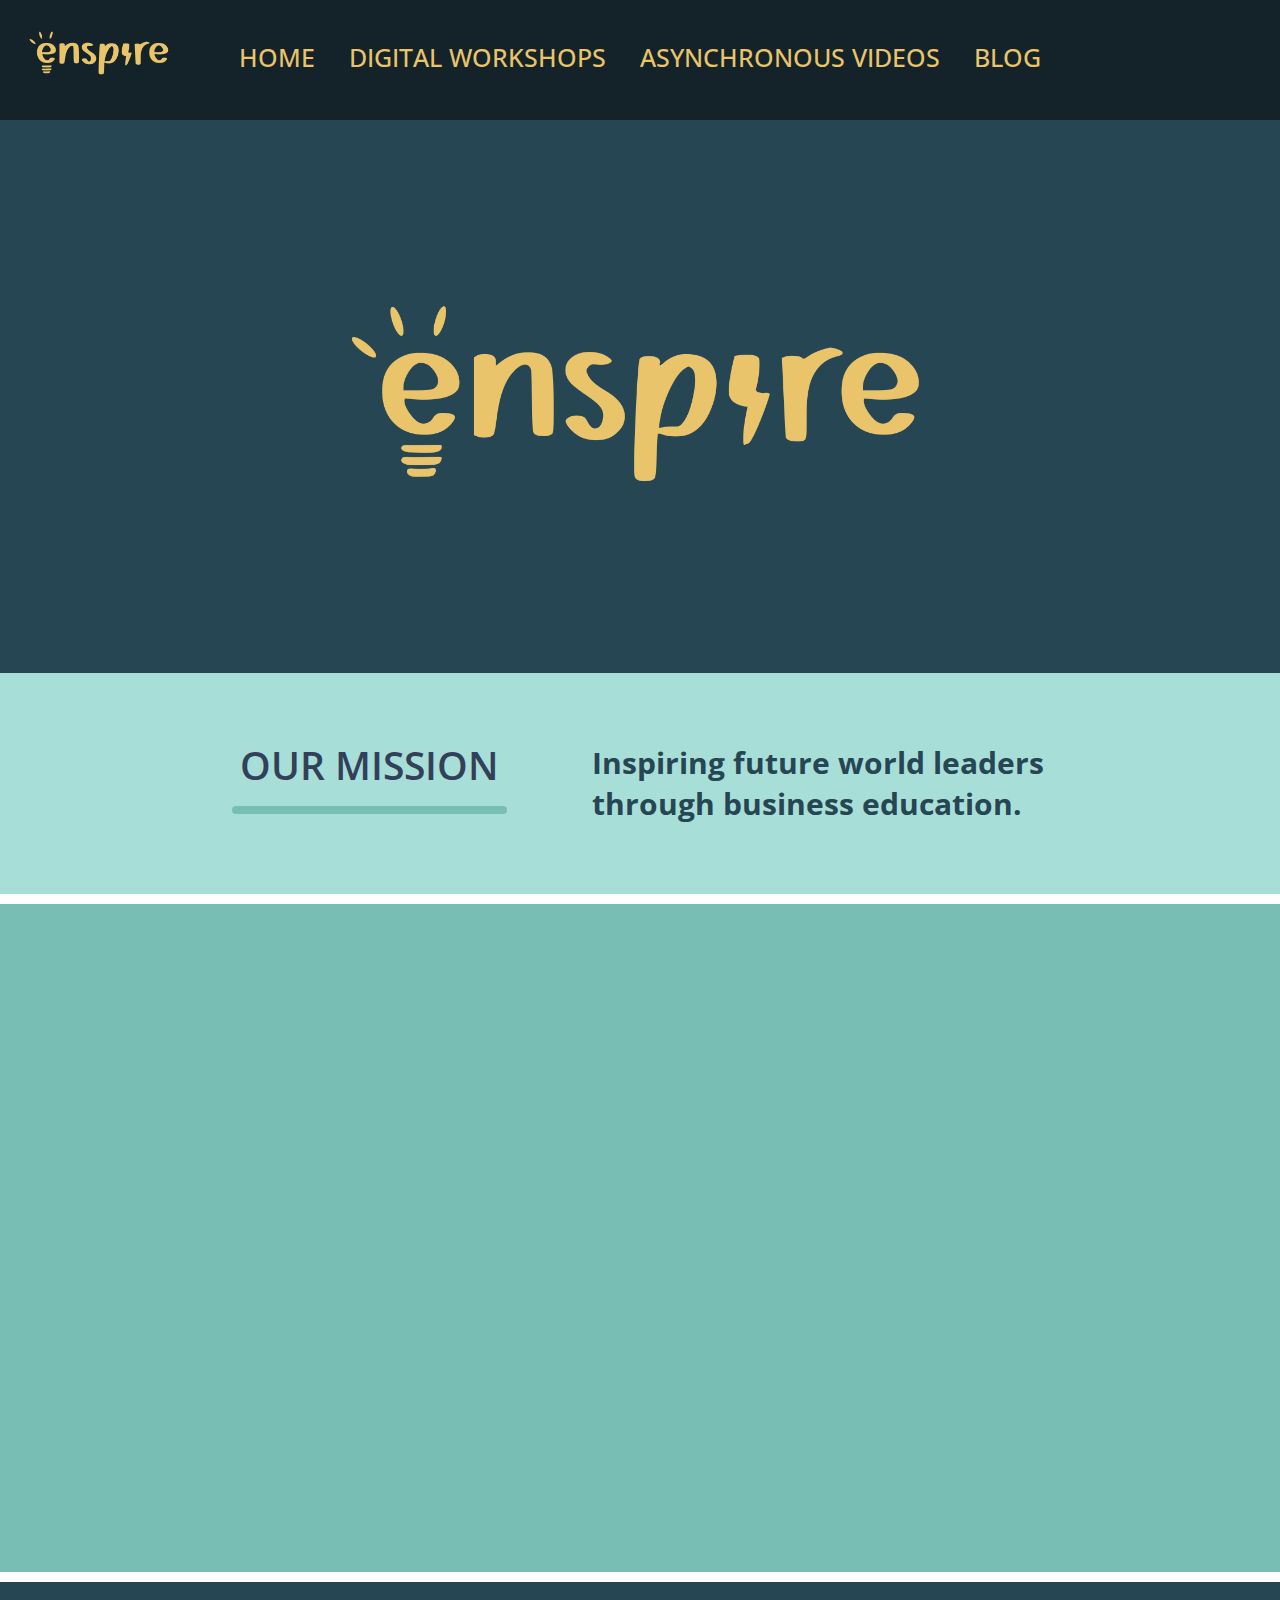
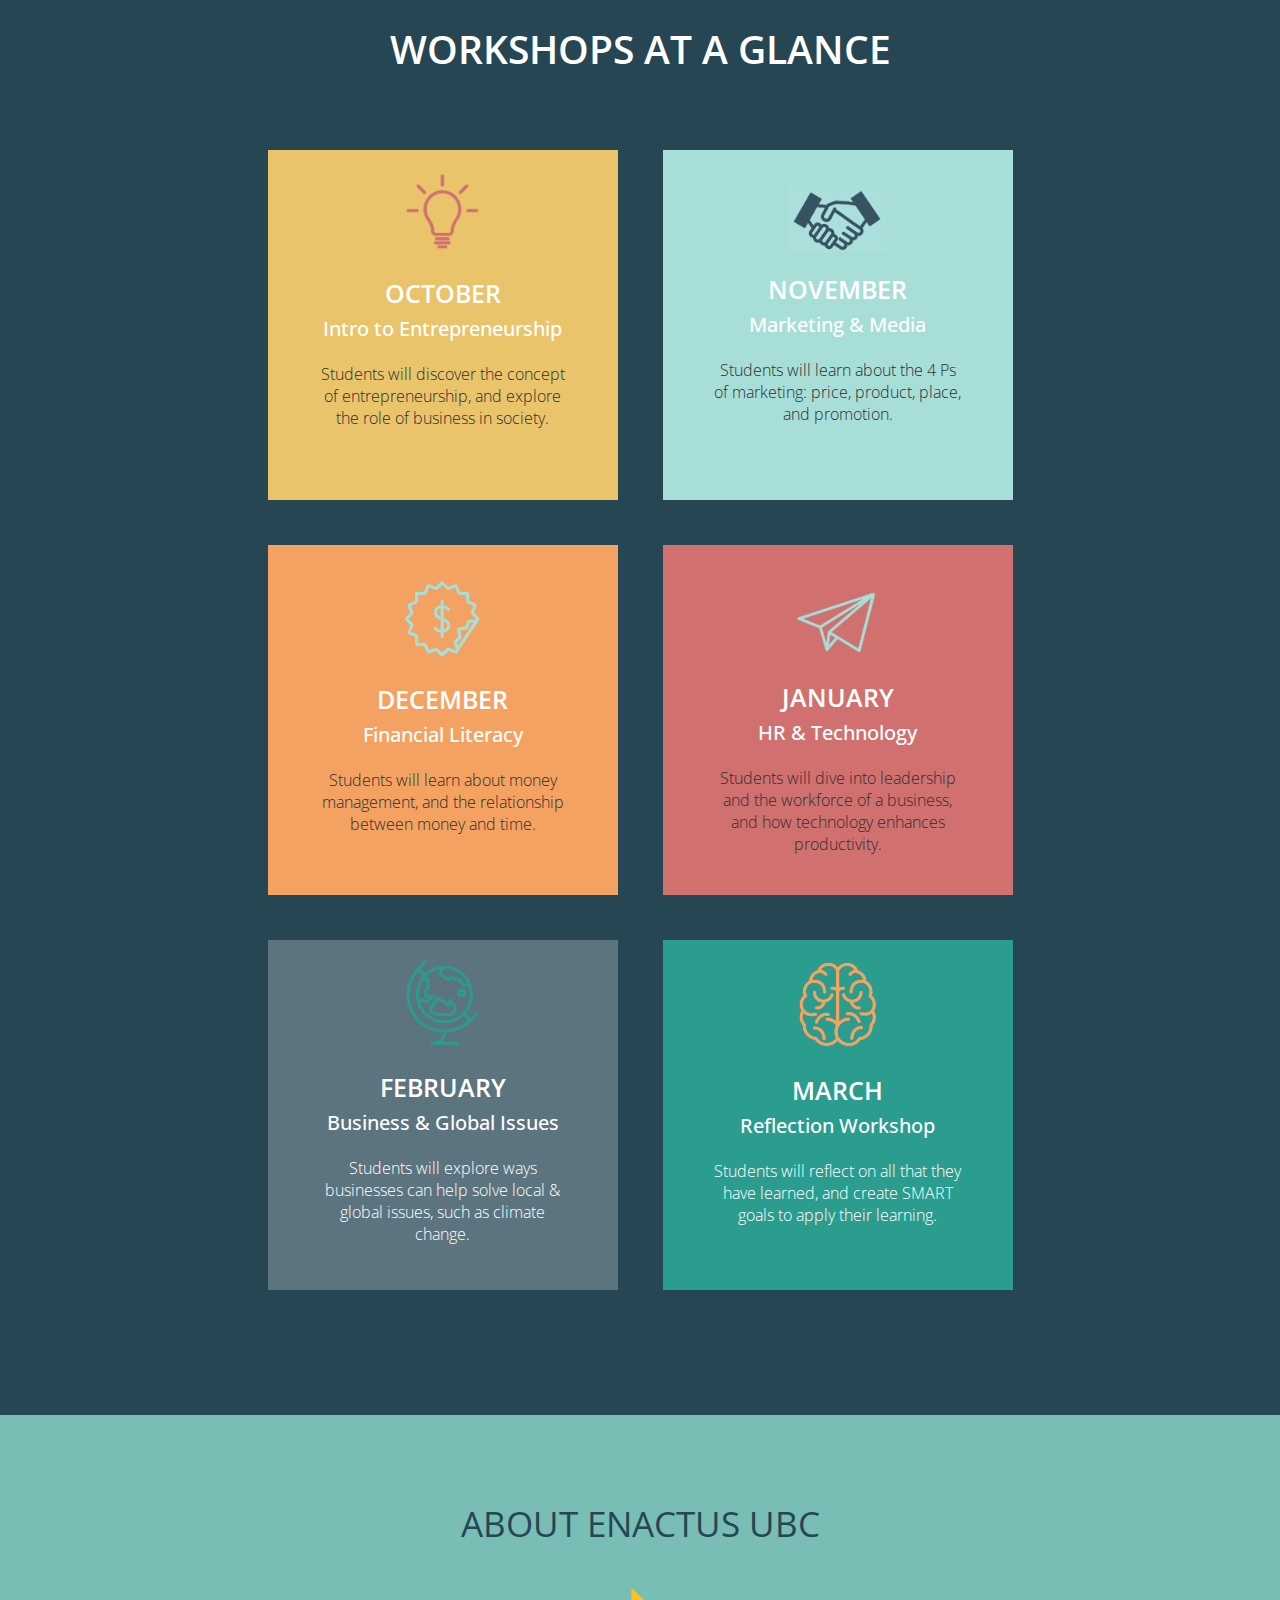
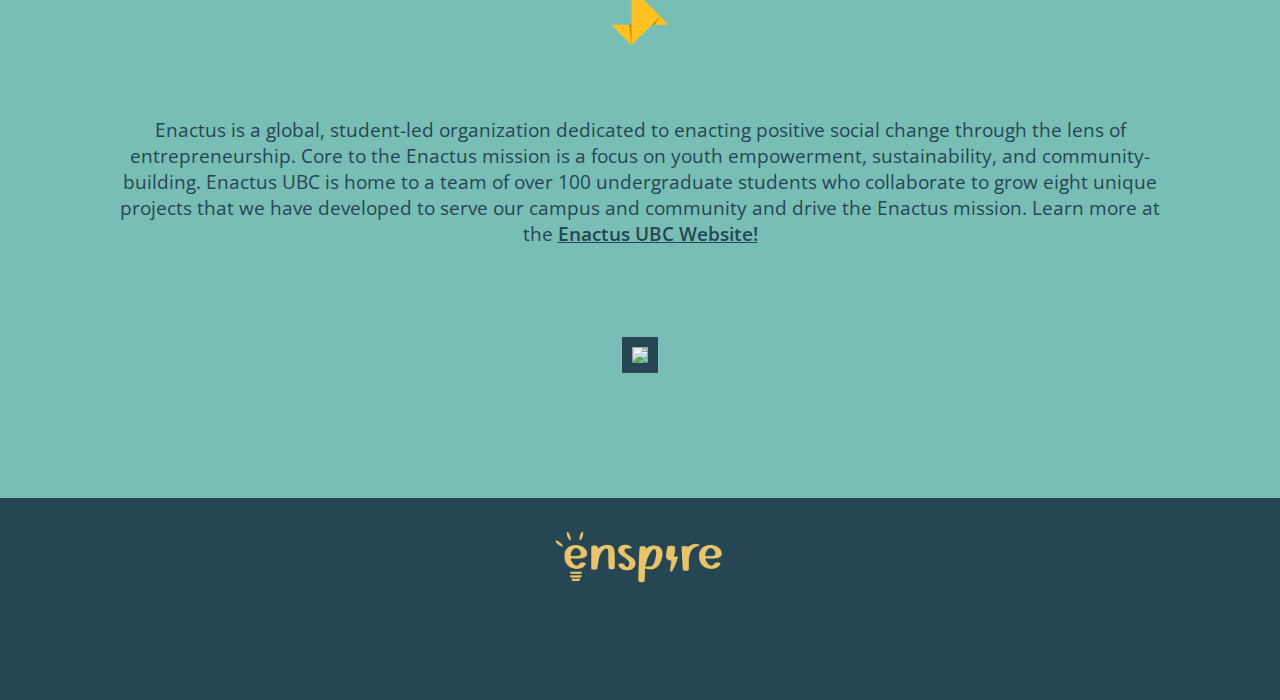
==== index.html @ 6b2c92a5 "added first blog + updated all navbars with blog" ====
<!DOCTYPE html>
<html lang="en">
<head>
    <meta charset="UTF-8">
    <meta name="viewport" content="width=device-width, initial-scale=1.0">
    <link rel="stylesheet" href="styles.css">
    <link rel="icon" type="image/x-icon" href="assets/images/Icon.png">
    <script src="https://kit.fontawesome.com/b18e6932b3.js" crossorigin="anonymous"></script> <!-- NEED THIS FOR SOCIAL MEDIA ICONS, PUT IT IN HEAD UNDER <link rel="icon" type="image/x-icon" href="assets/favicon.png"> -->
    
    <title>Enspire UBC</title>
</head>
<body>
    <div class="navbar">
        <a href="#top"><img class="navbar-logo" src="assets/images/EnspireLogo.png" alt="Enspire logo UBC"></a>
        <div class="site-links">
            <a class="site-link" href="index.html">HOME</a>
            <div class="dropdown">
                <a class="site-link">DIGITAL WORKSHOPS</a>
                <div class="dropdown-content">
                    <a class="dropdown-link" href="digital-workshop-1.html">1: INTRODUCTION TO ENTREPRENEURSHIP</a>
                    <a class="dropdown-link" href="digital-workshop-2.html">2: MARKETING & MEDIA</a>
                    <a class="dropdown-link" href="digital-workshop-3.html">3: FINANCIAL LITERACY</a>
                    <a class="dropdown-link-pending">4: HR & TECHNOLOGY</a>
                    <a class="dropdown-link-pending">5: BUSINESS & GLOBAL ISSUES</a>
                    <a class="dropdown-link-pending">6: REFLECTION WORKSHOP</a>
                </div>
            </div>
            <div class="dropdown">
                <a class="site-link">ASYNCHRONOUS VIDEOS</a>
                <div class="dropdown-content">
                    <a class="dropdown-link" href="workshop-1-video.html">1: INTRODUCTION TO ENTREPRENEURSHIP</a>
                    <a class="dropdown-link" href="workshop-2-video.html">2: MARKETING & MEDIA</a>
                    <a class="dropdown-link" href="workshop-3-video.html">3: FINANCIAL LITERACY</a>
                    <a class="dropdown-link-pending">4: HR & TECHNOLOGY</a>
                    <a class="dropdown-link-pending">5: BUSINESS & GLOBAL ISSUES</a>
                    <a class="dropdown-link-pending">6: REFLECTION WORKSHOP</a>
                </div>
            </div>
            <a class="blog" href="blog.html">BLOG</a>
        </div>
    </div>

    <div class="hero" id="top">
        <img class="hero-logo" src="assets/images/EnspireLogo.png" alt="Enspire logo UBC">
    </div>

    <div class="mission">
        <div class="mission-header">
            <div class="mission-title">OUR MISSION</div>
            <div class="mission-line"></div>
        </div>
        <div class="mission-text">
            Inspiring future world leaders through business education.
        </div>
    </div>

    <div class="video">
        <iframe width="945" height="533" src="https://www.youtube.com/embed/UqXR7s19iB0?si=zUikYvklSdh9xnuP" title="YouTube video player" frameborder="0" allow="accelerometer; autoplay; clipboard-write; encrypted-media; gyroscope; picture-in-picture; web-share" allowfullscreen></iframe>
    </div>

    <div class="workshops">
        <div class="workshops-header">
            WORKSHOPS AT A GLANCE
        </div>
        <div class="workshops-grid">
            <div class="workshop-block" style="background-color:#E9C46A">
                <img class="workshop-logo" src="assets/images/Lightbulb.png">
                <p class="workshop-month">OCTOBER</p>
                <p class="workshop-title">Intro to Entrepreneurship</p>
                <p class="workshop-text">Students will discover the concept of entrepreneurship, and explore the role of business in society.</p>
            </div>
            <div class="workshop-block" style="background-color:#A8DED8">
                <img class="workshop-logo" src="assets/images/Handshake.png" style="padding-top:35px">
                <p class="workshop-month">NOVEMBER</p>
                <p class="workshop-title">Marketing & Media</p>
                <p class="workshop-text">Students will learn about the 4 Ps of marketing: price, product, place, and promotion.</p>
            </div>
            <div class="workshop-block" style="background-color:#F4A261">
                <img class="workshop-logo" src="assets/images/Dollar.png" style="padding-top:30px;">
                <p class="workshop-month">DECEMBER</p>
                <p class="workshop-title">Financial Literacy</p>
                <p class="workshop-text">Students will learn about money management, and the relationship between money and time.</p>
            </div>
            <div class="workshop-block" style="background-color:#D07170">
                <img class="workshop-logo" src="assets/images/Airplane.png" style="padding-top:40px;">
                <p class="workshop-month">JANUARY</p>
                <p class="workshop-title">HR & Technology</p>
                <p class="workshop-text">Students will dive into leadership and the workforce of a business, and how technology enhances productivity.</p>
            </div>
            <div class="workshop-block" style="background-color:#5C747E">
                <img class="workshop-logo" src="assets/images/Globe.png">
                <p class="workshop-month">FEBRUARY</p>
                <p class="workshop-title">Business & Global Issues</p>
                <p class="workshop-text" style="color:white;">Students will explore ways businesses can help solve local & global issues, such as climate change.</p>
            </div>
            <div class="workshop-block" style="background-color:#2A9D8F">
                <img class="workshop-logo" style="max-width:90px" src="assets/images/Brain.png">
                <p class="workshop-month">MARCH</p>
                <p class="workshop-title">Reflection Workshop</p>
                <p class="workshop-text" style="color:white">Students will reflect on all that they have learned, and create SMART goals to apply their learning.</p>
            </div>
        </div>
    </div>
    
    <div class="enactusUBC">
        <div class="enactusUBC-left">
            <div class="headerSection">
                <p class="enactusUBC-header">ABOUT ENACTUS UBC</p>
                <img class="enactus-logo" src="assets/images/enactuslogo.png">
            </div>
            <p class="enactusUBC-text">Enactus is a global, student-led organization dedicated to enacting positive social change through the lens of entrepreneurship. Core to the Enactus mission is a focus on youth empowerment, sustainability, and community-building. Enactus UBC is home to a team of over 100 undergraduate students who collaborate to grow eight unique projects that we have developed to serve our campus and community and drive the Enactus mission. Learn more at the <a class="enactusUBC-link" target="_blank" href="https://enactusubc.ca/">Enactus UBC Website!</a></p>
        </div>
        <img class="enactusUBC-photo" src="assets/images/enactusComp.JPG">
    </div>

    <!-- Footer -->
    <!-- src="assets/images/EnspireLogo.png" -->
    <div class="footer">
        <div class="footer-content">
            <div class="footer-logo">
                <img src="assets/images/EnspireLogo.png" alt="Enactus UBC Logo">
            </div>
        </div>
        <div class="footer-content">
            <div class="social-icons">
                <a href="https://www.instagram.com/enspireubc/"><i class="fa-brands fa-instagram"></i></a>
                <a href="https://www.facebook.com/enspireubc/"><i class="fa-brands fa-facebook"></i></a>
                <a href="https://enactusubc.ca"><i class="fa-solid fa-globe"></i></i></a>
                <a href="mailto:Enspire.program@gmail.com"><i class="fa-solid fa-envelope"></i></a>
            </div>
        </div>
    </div>
    



</body>
</html>
---- styles.css ----
@import url('https://fonts.googleapis.com/css2?family=Open+Sans:wght@300;400;500;600;700;800&display=swap');

body {
    margin: 0;
    padding: 0;
    color: #1a1a1c;
    background-color: #ffffff;
    font-family: 'Open Sans', sans-serif;
}

.navbar {
    background-color: #132329;
    height: 120px;
    width: 100%;
    position: fixed;
    z-index: 90;
}

.navbar-logo {
    max-width: 150px;
    position: absolute;
    top: 25px;
    left: 25px;
}

.site-links {
    text-align: center;
    padding: 40px;
}

.site-link {
    text-decoration: none;
    color: #e9c46a;
    font-size: 25px;
    transition: 0.3s ease;
    cursor: pointer;
    font-weight: 500;
    margin: 15px;
}

.dropdown-button {
    text-decoration: none;
    color: #e9c46a;
    font-size: 25px;
    transition: 0.3s ease;
    cursor: pointer;
    font-weight: 500;
    margin: 15px;
}
.site-link:hover {
    color: #b48818;
}

.dropdown {
    display: inline-block;
    position: relative;
}

.dropdown-content {
    display: none;
    position: absolute;
    background-color: #132329;
    min-width: 120px;
    z-index: 1;
}

.dropdown:hover .dropdown-content {
    display: block;
}

.dropdown-content .dropdown-link {
    color: #e9c46a;
    padding: 15px 5px;
    text-decoration: none;
    display: block;
    transition: 0.3s ease;
    font-size: 18px;
}

.dropdown-content .dropdown-link-pending {
    color: #a8a8a8;
    padding: 15px 5px;
    text-decoration: none;
    display: block;
    transition: 0.3s ease;
    font-size: 18px;
}

.dropdown-content .dropdown-link:hover {
    background-color: #1d3740;
}

.hero {
    text-align: center;
    background-color: #264653;
    padding-top: 120px;
}

.hero-logo {
    max-width: 48%;
    margin: 160px;
}

.mission {
    text-align: center;
    align-items: center;
    display: flex;
    justify-content: center;
    background-color: #A8DED8;
}

.mission-header {
    font-size: 39px;
    font-weight: 600;
    margin: 65px 55px;
    color: #324158
}

.mission-line {
    height: 8px;
    width: 275px;
    border-radius: 15px;
    background-color: #78BEB5;
    margin: 15px;
}

.mission-text {
    color: #264653;
    margin: 15px;
    font-size: 30px;
    font-weight: 700;
    max-width: 40%;
    text-align: left;
}

.video {
    text-align: center;
    justify-content: center;
    padding: 65px;
    background-color: #78BEB5;
    margin: 10px 0px;
}

.workshops {
    text-align: center;
    justify-content: center;
    background-color: #264653;
    padding-bottom: 80px;
}

.workshops-header {
    color: white;
    font-size: 39px;
    font-weight: 600;
    padding: 40px 0px 30px;
}

.workshop-block {
    width: 350px;
    height: 350px;
}
.workshops-grid {
    display: grid;
    background-color: #264653;
    grid-template-columns: 350px 350px;
    grid-gap: 45px;
    padding: 45px;
    align-items: center;
    justify-content: center;
    margin: auto
}

.workshop-logo {
    max-width: 100px;
    padding: 15px;
}

.workshop-month {
    color: white;
    font-weight: 600;
    font-size: 25px;
    margin: 0px;
    padding: 0px;
}

.workshop-title {
    color: white;
    margin: 0px;
    font-weight: 500;
    font-size: 20px;
    padding: 5px;
}

.workshop-text {
    color: #2f2f2f;
    text-align: center;
    padding: 0px 50px 50px;
    font-weight: 200;
    font-size: 16px;
}

.enactusUBC {
    background-color: #78BEB5;
    color: #264653;
    padding: 50px;
    text-align: center;
}

.enactusUBC-left {
    margin: 20px;
}

.enactusUBC-header {
    font-size: 35px;
    font-weight: 400;
}

.enactus-logo {
    max-width: 60px;
    max-height: 60px;
    margin: 5px
}

.enactusUBC-text {
    font-size: 19px;
    margin: 60px 50px 5px 50px
}

.enactusUBC-photo {
    max-width: 600px;
    margin: 70px;
    border: 10px #264653 solid;
}

.enactusUBC-link {
    text-decoration: underline;
    color: #264653;
    font-weight: 600;
}

.footer {
    background-color: #264653;
    padding: 1px 20px;
    height: 200px;
}

.footer-content {
    display: flex;
    justify-content: center;
    align-items: center;
    margin: 5px;
}

.footer-logo img {
    max-width: 180px;
    vertical-align: middle;
    margin-top: 20px;
}

.footer-top-right {
    color: white;
    font-size: 20px;
    font-weight: 600;
    text-align: center;
    margin-bottom: 35px;
}

.social-icons {
    display: block;
    align-items: center;
    padding-top: 5px;
    margin-bottom: 20px;
}

.social-icons a {
    text-decoration: none;
    font-size: 38px;
    margin-right: 25px;
    color: #ABABAB;
    display: inline-block;
    transition: transform 0.5s;
}

.social-icons a:hover {
    color: #E7C268;
    transform: translateY(-5px);
}

/* Styles for Workshop 1 */
.workshop-title-page {
    background-color: #1d3740;
    padding-top: 120px;
    display: flex;
    justify-content: center;
}

.workshop-top-text {
    color: white;
    max-width: 65%;
    padding: 30px;
}

.workshop-icon {
    border-radius: 50%;
    max-width: 70px;
    padding: 50px;
}

.workshop-title-month {
    margin: 10px 3px;
    color: #E7C268;
    font-weight: 700;
    font-size: 30px;
}

.workshop-title-title {
    margin: 15px 3px;
    font-weight: 700;
    font-size: 50px;
}

.workshop-title-description {
    margin: 3px;
    font-weight: 200;
    font-size: 22px;
}

.instructions {
    background-color: #78BEB5;
    padding: 25px 0px;
}

.instruction-text {
    color:#264653;
    text-align: center;
    font-size: 21px;
    margin: 5px 20%;
    padding: 15px;
}

.workshop-header-arbitrary {
    margin: 5px 0px;
    background-color: #A8DED8;
    color: #264653;
    align-items: center;
    justify-content: center;
    text-align: center;
}

.workshop-header-arbitrary-title {
    font-weight: 700;
    font-size: 30px;
    padding: 20px;
    text-align: center;
    margin: 0px;
}

.workshop-arbitrary-video {
    background-color: #A8DED8;
    text-align: center;
    padding: 50px;
}

.design-process {
    text-align: center;
    margin: auto;
    max-width: 500px;
    padding: 20px;
}

.workshop-arb-twoblock {
    align-items: center;
    text-align: center;
    color: #264653;
    background-color: #F4A261;
}

.workshop-arb-twoblock-title {
    font-size: 35px;
    font-weight: 700;
    padding: 25px;
    margin: 0px;
}

.arb-blocks {
    display: flex;
    text-align: center;
    justify-content: center;
    align-items: center;
}

.workshop-arb-twoblock-block {
    width: 450px;
    height: 300px;
    background-color: rgb(237, 176, 125);
    margin: 20px 10px;
    padding: 15px;
}

.workshop-arb-twoblock-text {
    font-size: 20px;
    padding: 35px;
}

.workshop-arb-twoblock-button {
    background-color: rgb(237, 176, 125);
    border-radius: 20px;
    color: #264653;
    font-weight: 600;
    font-size: 20px;
    padding: 20px 50px;
    border: 3px #264653 solid;
    margin: 120px 0px;
    cursor: pointer;
    transition: 0.3s ease;
}

.workshop-arb-twoblock-button:hover {
    background-color: white;
    color: rgb(237, 176, 125);
    border: 3px rgb(237, 176, 125) solid;
}

.workshop-arb-twoblock-text2 {
    font-size: 20px;
    color: #264653;
    padding: 3px 15px;
}

.share-activity {
    max-width: 900px;
    padding: 25px;
}

.workshop-arb-twoblock-button-research {
    background-color: #A8DED8;
    border-radius: 20px;
    color: #264653;
    font-weight: 600;
    font-size: 20px;
    padding: 20px 50px;
    border: 3px #264653 solid;
    cursor: pointer;
    transition: 0.3s ease;
    margin: 15px 5px 35px;
}

.workshop-arb-twoblock-button-research:hover {
    background-color: white;
    color: #A8DED8;
    border: 3px #A8DED8 solid;
}

.learning-challenge {
    background-color: #324158;
    color: #E7C268;
    text-align: center;
    padding: 35px;
    margin: 5px 0px;
}

.lc-title-text {
    text-align: center;
    font-size: 40px;
    font-weight: 700;
    margin: 0px;
}

.lc-title-line {
    width: 600px;
    height: 7px;
    border-radius: 10px;
    background-color: white;
    text-align: center;
    justify-content: center;
    margin: auto;
    margin-top: 25px;
}

.lc-button {
    background-color: #324158;
    border-radius: 20px;
    color: #A8DED8;
    font-weight: 600;
    font-size: 20px;
    padding: 20px 50px;
    border: 3px #A8DED8 solid;
    margin: 15px;
    cursor: pointer;
    transition: 0.3s ease;
}

.lc-button:hover {
    background-color: #6682ad;
    color: white;
    border: 3px #6682ad solid;
}



.lc-text {
    font-size: 20px;
    padding: 20px;
    font-weight: 500;
}

.async-video-container {
    padding: 150px;
    background-color: #264653;
    text-align: center;
    margin: auto;
}

.async-video {
    width: 945px;
    height: 533px;
}

.blog {
    text-decoration: none;
    color: #e9c46a;
    font-size: 25px;
    transition: 0.3s ease;
    cursor: pointer;
    font-weight: 500;
    margin: 15px;
}

.first-blog {
    background-color: #78BEB5;
    color: #264653;
    padding: 30px;
    text-align: center;
    display: flex; /* Set the container to flex */
    margin-bottom: -90px;
}

.blog-photo1 {
    max-width: 700px;
    margin-top: 120px;
    border: 5px #264653 solid;
}

.blog-text {
    padding-top: 100px;
    margin-left: 20px; 
    display: flex;
    flex-direction: column;
    justify-content: flex-start;
}

.blog-text h2 {
    font-size: 1em;
    padding-right: 1px; 
    text-align: left;
    margin-top: 20px;
    margin-bottom: -20px; 
}

.read-time {
    font-size: 0.8em;
    color: #ffffff;
  }

  .blog-text h1 {
    margin-top: 50px;
    text-align: left
  }

  .blog-text p {
    text-align: left
  }
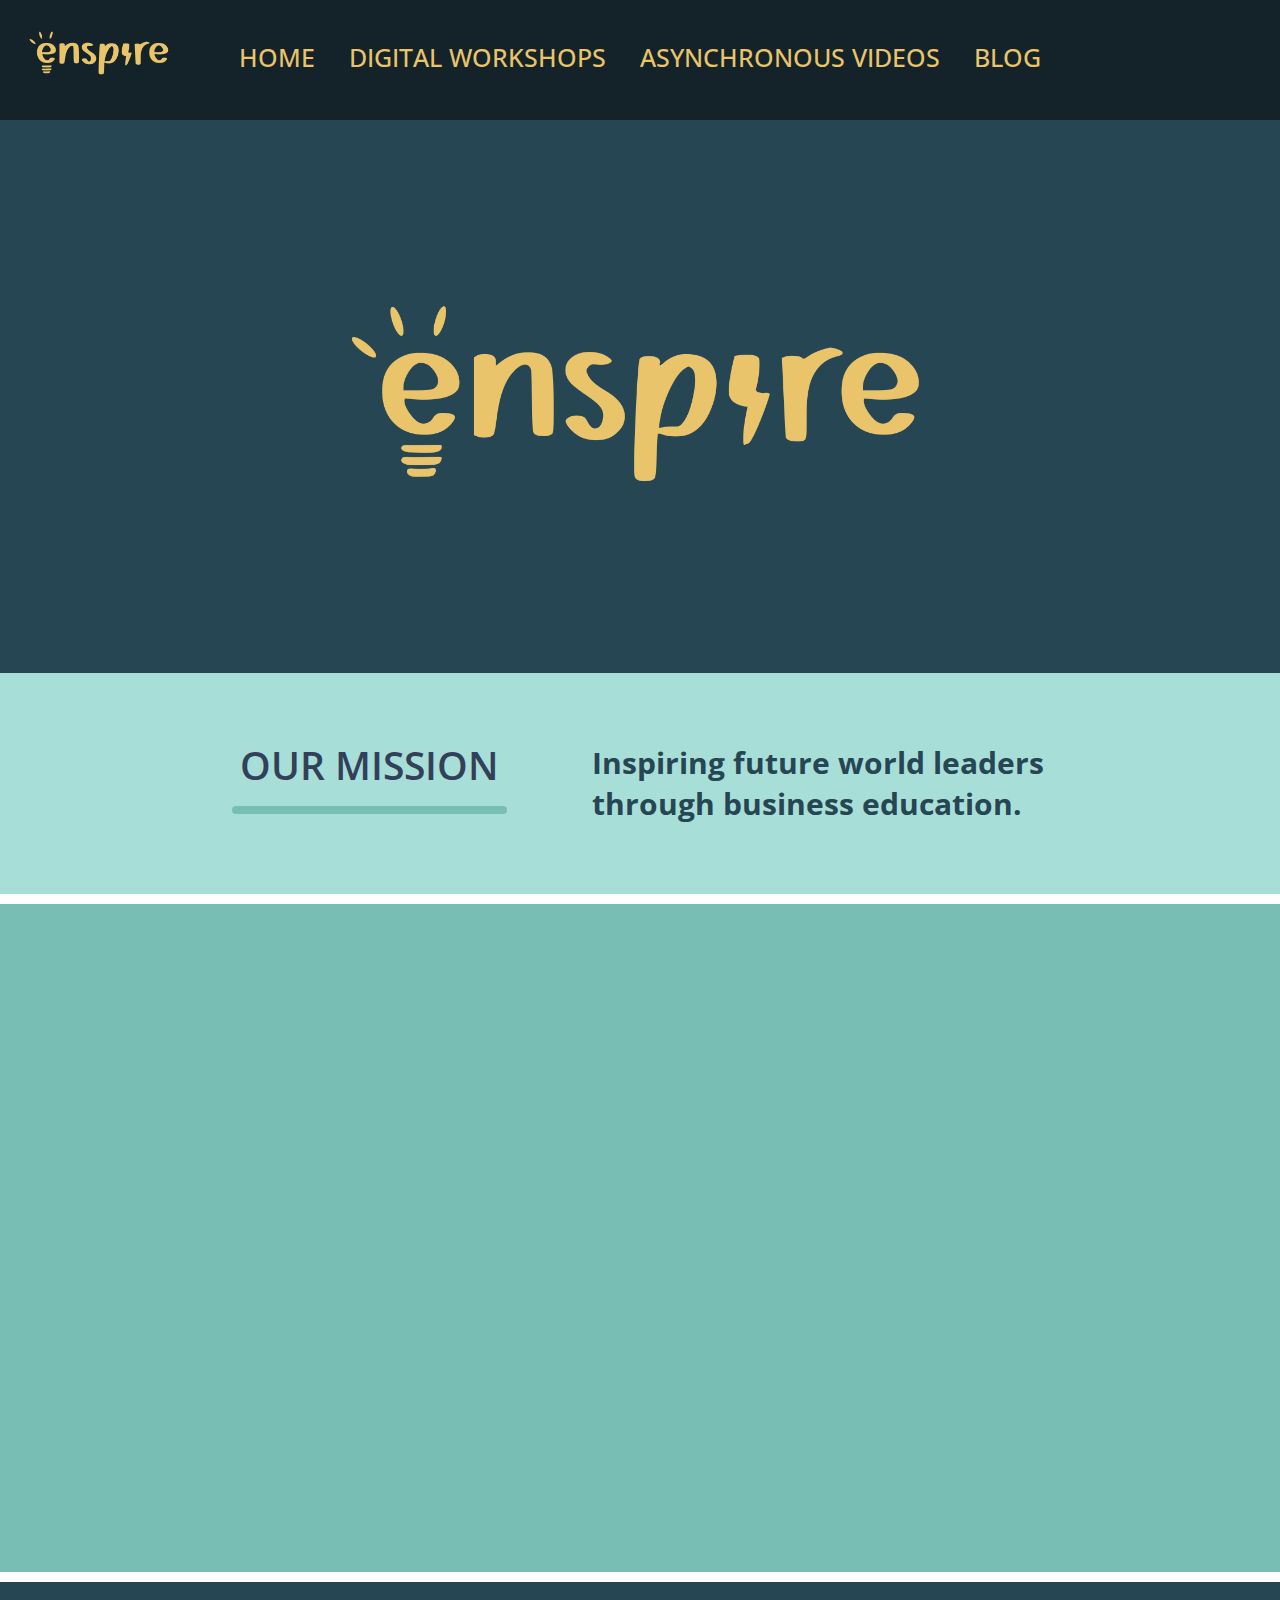
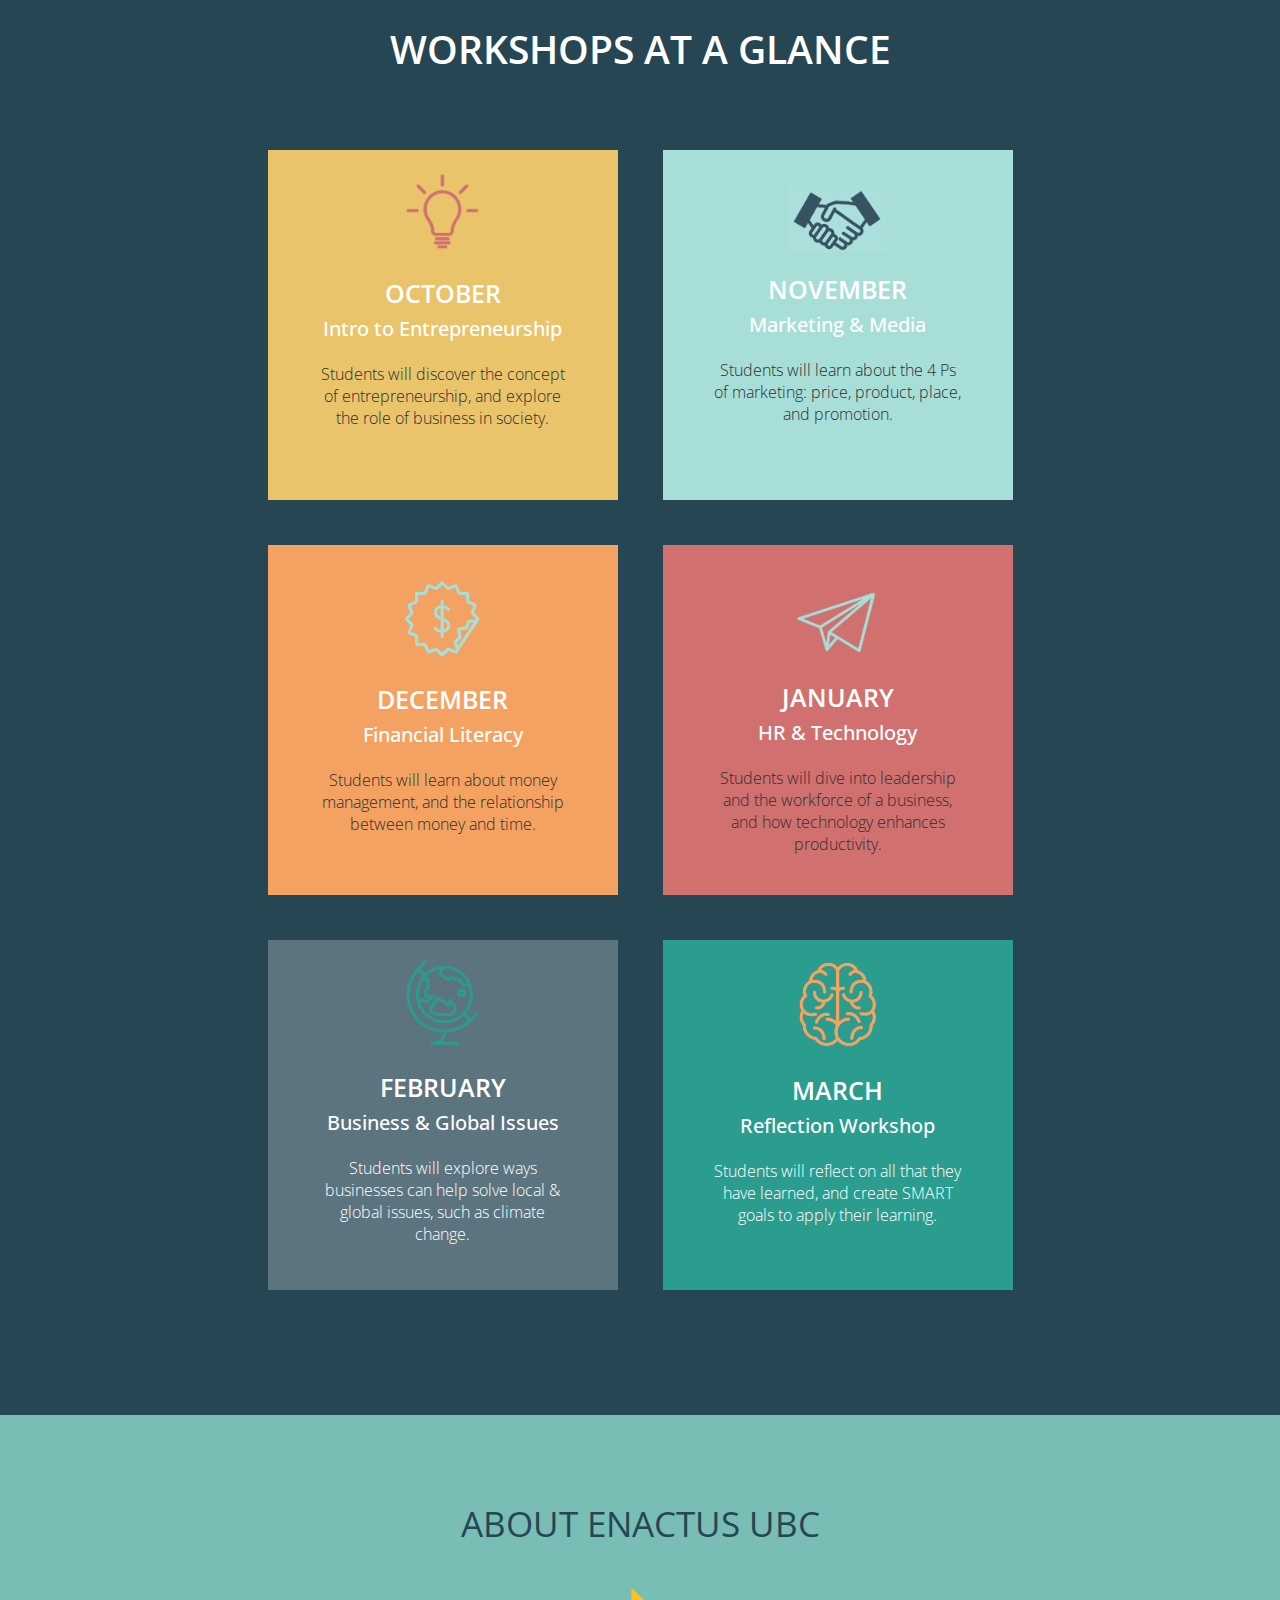
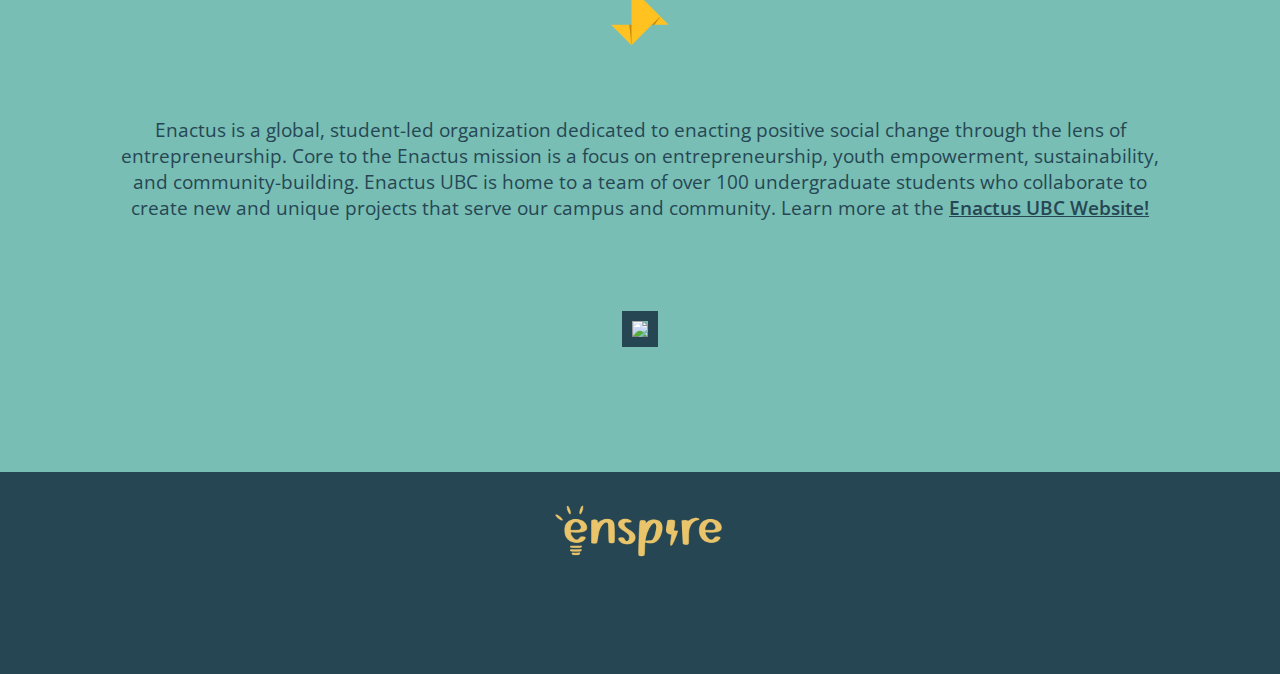
==== commit 3ac05625: "updated wording for "About Enactus UBC"" ====
--- a/index.html
+++ b/index.html
@@ -20,9 +20,9 @@
                     <a class="dropdown-link" href="digital-workshop-1.html">1: INTRODUCTION TO ENTREPRENEURSHIP</a>
                     <a class="dropdown-link" href="digital-workshop-2.html">2: MARKETING & MEDIA</a>
                     <a class="dropdown-link" href="digital-workshop-3.html">3: FINANCIAL LITERACY</a>
-                    <a class="dropdown-link-pending">4: HR & TECHNOLOGY</a>
-                    <a class="dropdown-link-pending">5: BUSINESS & GLOBAL ISSUES</a>
-                    <a class="dropdown-link-pending">6: REFLECTION WORKSHOP</a>
+                    <a class="dropdown-link" href="digital-workshop-4.html">4: HR & TECHNOLOGY</a>
+                    <a class="dropdown-link" href="digital-workshop-5.html">5: BUSINESS & GLOBAL ISSUES</a>
+                    <a class="dropdown-link" href="digital-workshop-6.html">6: REFLECTION WORKSHOP</a>
                 </div>
             </div>
             <div class="dropdown">
@@ -31,9 +31,9 @@
                     <a class="dropdown-link" href="workshop-1-video.html">1: INTRODUCTION TO ENTREPRENEURSHIP</a>
                     <a class="dropdown-link" href="workshop-2-video.html">2: MARKETING & MEDIA</a>
                     <a class="dropdown-link" href="workshop-3-video.html">3: FINANCIAL LITERACY</a>
-                    <a class="dropdown-link-pending">4: HR & TECHNOLOGY</a>
-                    <a class="dropdown-link-pending">5: BUSINESS & GLOBAL ISSUES</a>
-                    <a class="dropdown-link-pending">6: REFLECTION WORKSHOP</a>
+                    <a class="dropdown-link" href="workshop-4-video.html">4: HR & TECHNOLOGY</a>
+                    <a class="dropdown-link" href="workshop-5-video.html">5: BUSINESS & GLOBAL ISSUES</a>
+                    <a class="dropdown-link" href="workshop-6-video.html">6: REFLECTION WORKSHOP</a>
                 </div>
             </div>
             <a class="blog" href="blog.html">BLOG</a>
@@ -108,7 +108,7 @@
                 <p class="enactusUBC-header">ABOUT ENACTUS UBC</p>
                 <img class="enactus-logo" src="assets/images/enactuslogo.png">
             </div>
-            <p class="enactusUBC-text">Enactus is a global, student-led organization dedicated to enacting positive social change through the lens of entrepreneurship. Core to the Enactus mission is a focus on youth empowerment, sustainability, and community-building. Enactus UBC is home to a team of over 100 undergraduate students who collaborate to grow eight unique projects that we have developed to serve our campus and community and drive the Enactus mission. Learn more at the <a class="enactusUBC-link" target="_blank" href="https://enactusubc.ca/">Enactus UBC Website!</a></p>
+            <p class="enactusUBC-text">Enactus is a global, student-led organization dedicated to enacting positive social change through the lens of entrepreneurship. Core to the Enactus mission is a focus on entrepreneurship, youth empowerment, sustainability, and community-building. Enactus UBC is home to a team of over 100 undergraduate students who collaborate to create new and unique projects that serve our campus and community. Learn more at the <a class="enactusUBC-link" target="_blank" href="https://enactusubc.ca/">Enactus UBC Website!</a></p>
         </div>
         <img class="enactusUBC-photo" src="assets/images/enactusComp.JPG">
     </div>
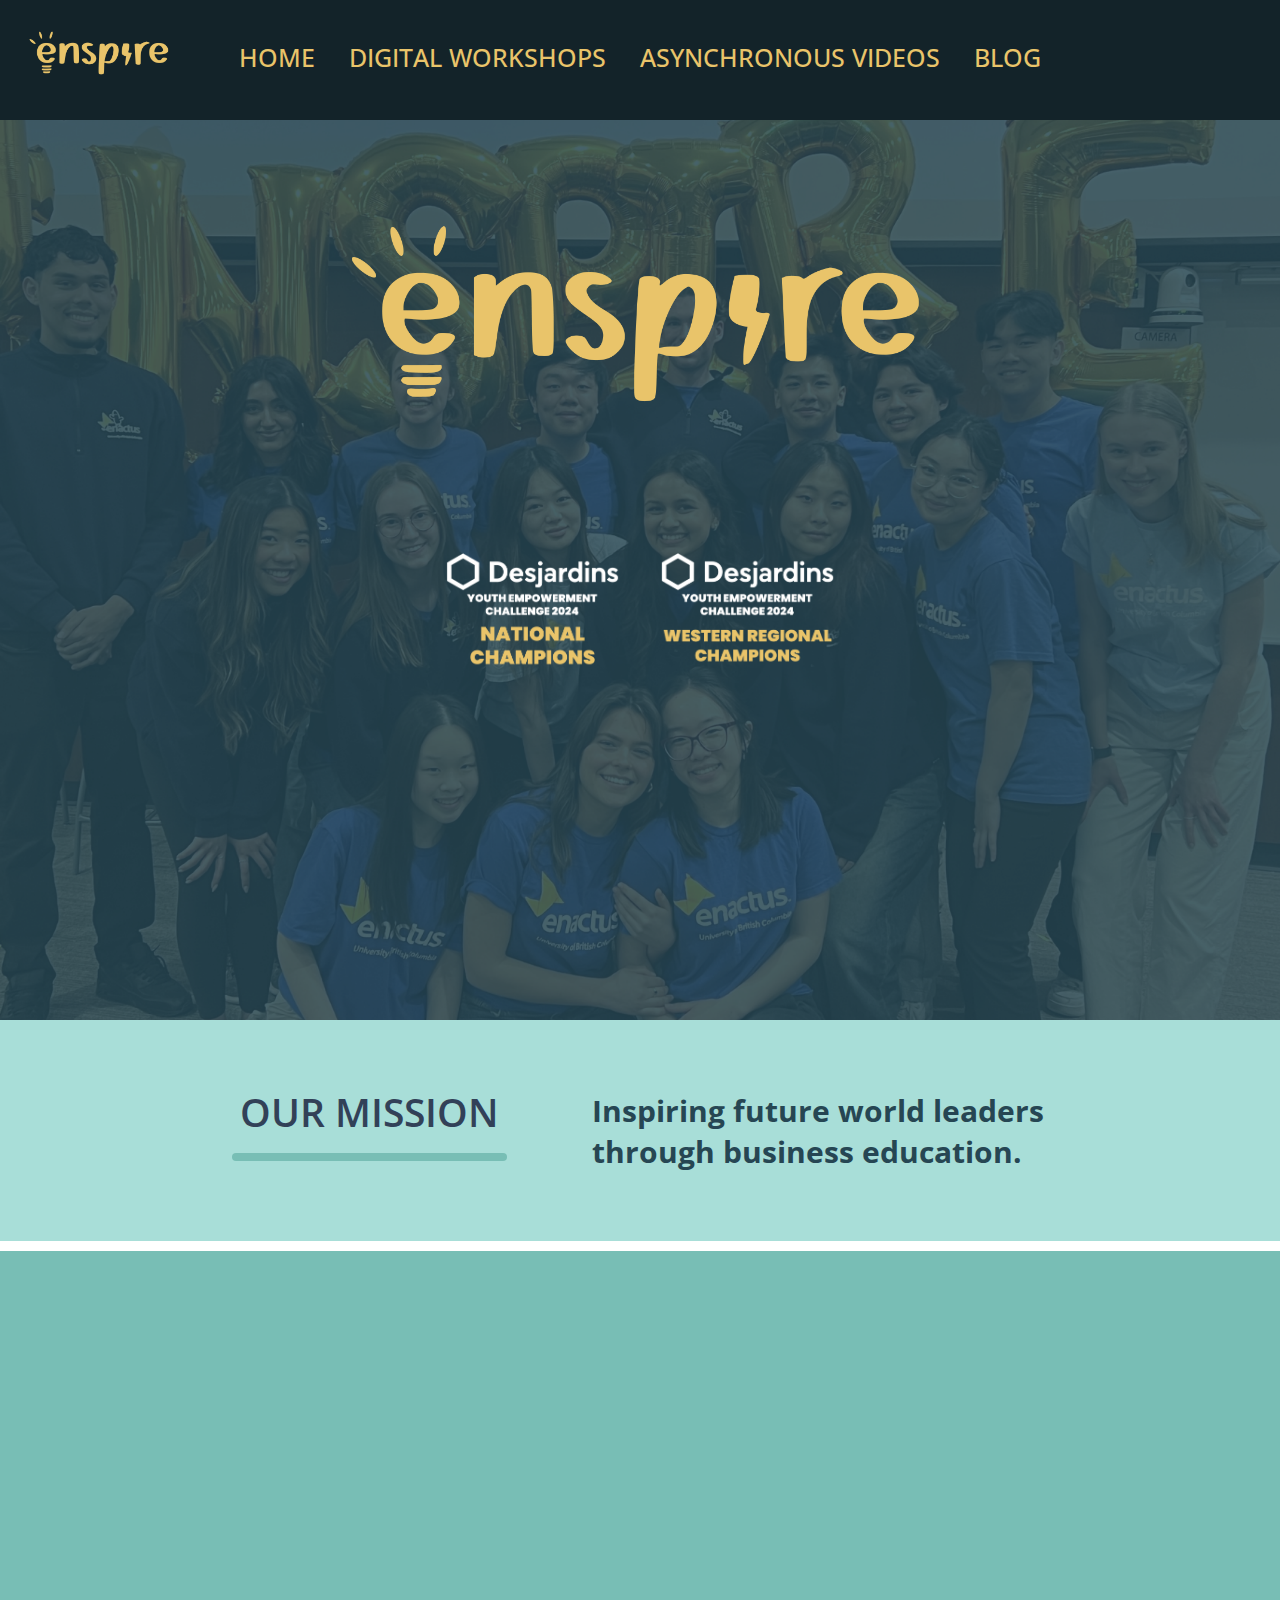
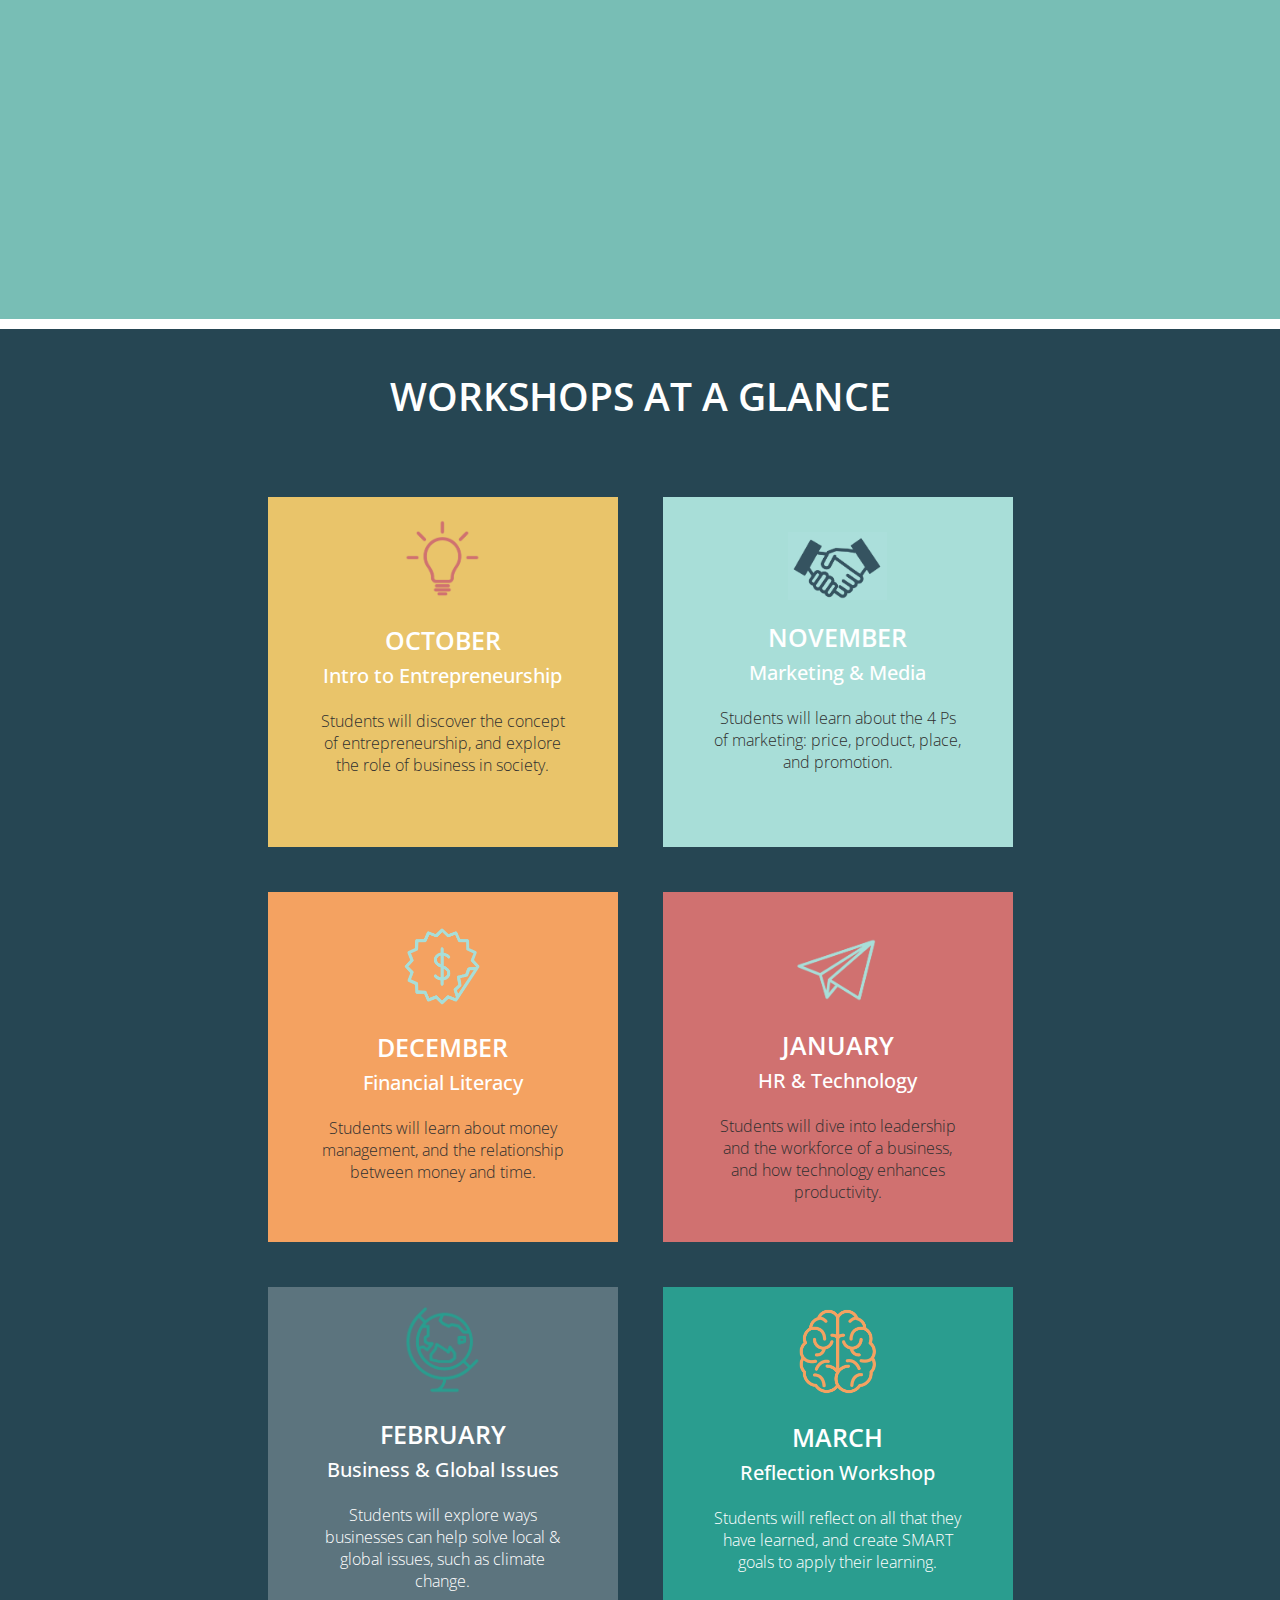
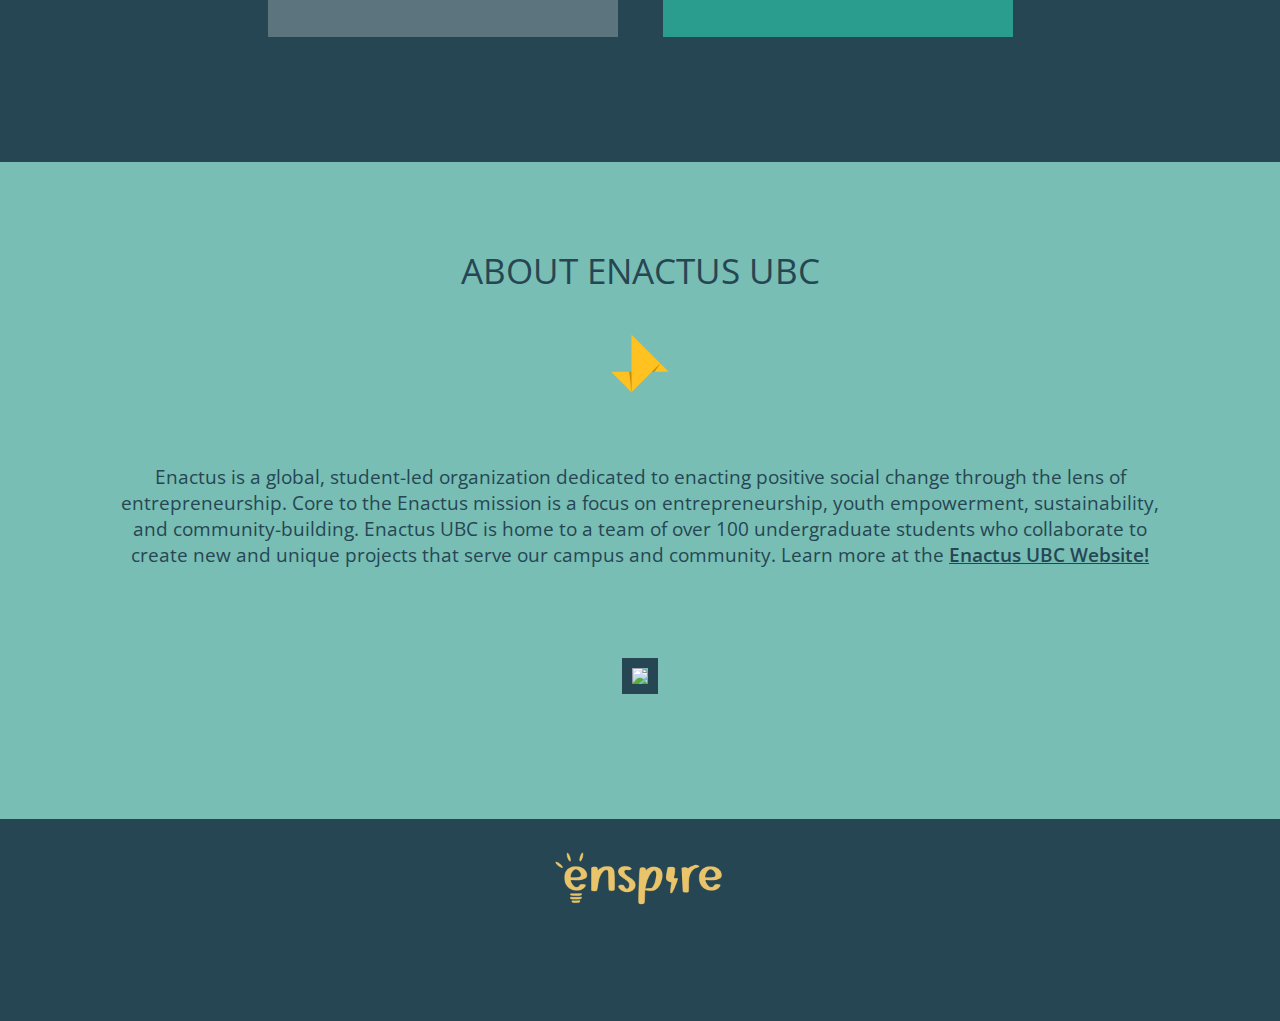
==== commit e1d4df0c: "updated enspire hero section + added awards" ====
--- a/index.html
+++ b/index.html
@@ -40,8 +40,15 @@
         </div>
     </div>
 
+    <!-- <div class="hero" id="top">
+        <img class="hero-logo" src="assets/images/EnspireLogo.png" alt="Enspire logo UBC">
+    </div> -->
     <div class="hero" id="top">
-        <img class="hero-logo" src="assets/images/EnspireLogo.png" alt="Enspire logo UBC">
+        <img class="heroLogo" src="assets/images/EnspireLogo.png" alt="Enspire logo UBC">
+        <div class="awards">
+                <img class="heroAward" src="assets/images/natsEnspire.png" alt="Award for Enactus nationals Canada"></img>
+                <img class="heroAward" src="assets/images/regsEnspire.png" alt="Award for Enactus regionals Canada Western"></img>
+        </div>
     </div>
 
     <div class="mission">
--- a/styles.css
+++ b/styles.css
@@ -94,12 +94,30 @@
     text-align: center;
     background-color: #264653;
     padding-top: 120px;
-}
-
-.hero-logo {
+    height: 100vh;
+    background-position: center;
+    background-repeat: no-repeat;
+    background-size: cover;
+    background-image: url("assets/images/newEnspireBG.png")
+  }
+  
+  .awards {
+    display: flex;
+    justify-content: center;
+    align-items: center;
+    padding: 20px;
+  }
+  
+  
+  .heroLogo {
     max-width: 48%;
-    margin: 160px;
-}
+    margin: 80px;
+  }
+  
+  .heroAward {
+    max-width: 175px;
+    margin: 20px;
+  }
 
 .mission {
     text-align: center;
